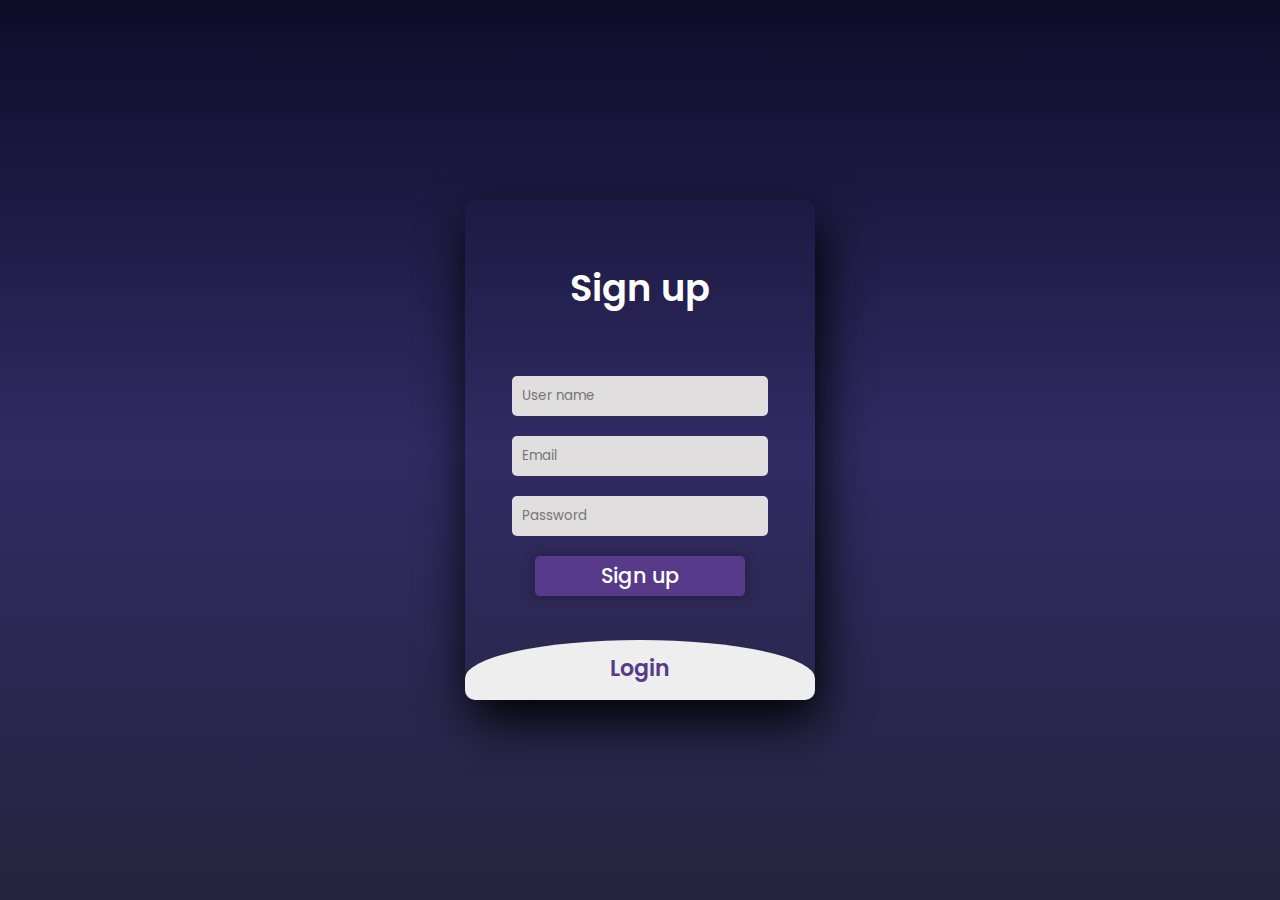
==== OCTANET_WD_02/ToDoTask/ToDo.html @ 9a6e4a21 "files added" ====
<!DOCTYPE html>
<html lang="en">
<head>
    <meta charset="UTF-8">
    <meta name="viewport" content="width=device-width, initial-scale=1.0">
    <title>ToDo List</title>
    <link rel="stylesheet" href="style.css">
    <link href="https://fonts.googleapis.com/css2?family=Jost:ital,wght@0,100;0,200;0,300;0,400;0,500;0,600;1,400&family=Nunito:wght@200;300;400;500;700&family=Poppins:ital,wght@0,200;0,300;0,400;0,500;0,600;0,700;0,800;0,900;1,200&family=Racing+Sans+One&display=swap" rel="stylesheet">
</head>
<body>
    <div class="container">
        <div class="todo-app">
            <h2>ToDo-List <img src="images/icon.png"></h2>
            <div class="row">
                <input type="text" id="input-box" placeholder="Add your List">
                <button onclick="addTask()">Add</button>
            </div>
            <ul id="list-container">
                <!-- <li class="checked">Task 1</li>
                <li>Task 2</li>
                <li>Task 3</li> -->
            </ul>
        </div>
    </div>

    <!-- Login form -->
    <div class="login-page">  	
		<input type="checkbox" id="chk" aria-hidden="true">

			<div class="signup">
                <form id="signupForm">
                    <label for="chk" aria-hidden="true">Sign up</label>
                    <input type="text" name="txt" id="signupUsername" placeholder="User name" required="">
                    <input type="email" name="email" id="signupEmail" placeholder="Email" required="">
                    <input type="password" name="pswd" id="signupPassword" placeholder="Password" required="">
                    <button type="button" onclick="signup()">Sign up</button>
                </form>
			</div>

			<div class="login">
				<form id="loginForm">
                    <label for="chk" aria-hidden="true">Login</label>
                    <input type="email" name="email" id="loginEmail" placeholder="Email" required="">
                    <input type="password" name="pswd" id="loginPassword" placeholder="Password" required="">
                    <button type="button" onclick="login()">Login</button>
                </form>
			</div>
	</div>
    <!-- End of Login form -->

    <script src="script.js"></script>
</body>
</html>
---- OCTANET_WD_02/ToDoTask/style.css ----
@import url('https://fonts.googleapis.com/css2?family=Jost:ital,wght@0,100;0,200;0,300;0,400;0,500;0,600;1,400&family=Nunito:wght@200;300;400;500;700&family=Poppins:ital,wght@0,200;0,300;0,400;0,500;0,600;0,700;0,800;0,900;1,200&family=Racing+Sans+One&display=swap');

*{
    margin: 0;
    padding: 0;
    font-family: 'Poppins', sans-serif;
    box-sizing: border-box;
}

body{
	margin: 0;
	padding: 0;
	display: flex;
	justify-content: center;
	align-items: center;
	min-height: 100vh;
	font-family: 'Jost', sans-serif;
	background: linear-gradient(to bottom, #0f0c29, #302b63, #24243e);
}

.container{
    width: 100%;
    min-height: 100vh;
    background: linear-gradient(135deg, #153677, #4e0857, #4f6d74);
    padding: 10px;
    display: none;
}

.todo-app{
    width: 100%;
    max-width: 540px;
    background: #fff;
    margin: 100px auto 20px;
    padding: 40px 30px 70px;
    border-radius: 10px;
}

.todo-app h2{
    color: #002765;
    display: flex;
    align-items: center;
    margin-bottom: 20px;
    justify-content: center;
}

.todo-app h2 img{ 
    width: 30px;
    height: 50px;
    border-radius: 50%;
    margin-left: 10px;
}

.row{ 
    display: flex;
    align-items: center;
    justify-content: space-between;
    background: #edeef0;
    font-size: 18px;
    border-radius: 30px;
    padding-left: 30px;
    margin-bottom: 25px;
    box-shadow: 0 0 0.7rem rgba(0, 0, 0, 0.3);
}

input{
    flex: 1;
    border: none;
    outline: none;
    background: transparent;
    padding: 10px;
    font-weight: 14px;
}

button{
    border: none;
    outline: none;
    padding: 16px 50px;
    background: #ff5945;
    color: #fff;
    font-size: 16px;
    cursor: pointer;
    border-radius: 40px;
    box-shadow: 0 0 0.7rem rgba(0, 0, 0, 0.3);
}

ul li{
    list-style: none;
    font-size: 17px;
    padding: 12px 8px 12px 50px;
    user-select: none;
    cursor: pointer;
    position: relative;
}

ul li:before{
    content: '';
    position: absolute;
    width: 28px;
    height: 28px;
    background-image: url(images/unchecked2.png);
    background-size: cover;
    background-position: center;
    top: 6.5px;
    left: 8px;
}

ul li.checked{
    color: #555;
    text-decoration: line-through;
}

ul li.checked::before{
    background-image: url(images/checked.png);
}

ul li span{
    position: absolute;
    right: 0;
    top: 5px;
    width: 40px;
    height: 40px;
    font-size: 22px;
    color: #555;
    line-height: 40px;
    text-align: center;
    border-radius: 50%;
}

ul li span:hover{
    background: #edeef0;
}

/* Login Form */
.login-page{
	width: 350px;
	height: 500px;
	background: red;
	overflow: hidden;
	background: url("https://doc-08-2c-docs.googleusercontent.com/docs/securesc/68c90smiglihng9534mvqmq1946dmis5/fo0picsp1nhiucmc0l25s29respgpr4j/1631524275000/03522360960922298374/03522360960922298374/1Sx0jhdpEpnNIydS4rnN4kHSJtU1EyWka?e=view&authuser=0&nonce=gcrocepgbb17m&user=03522360960922298374&hash=tfhgbs86ka6divo3llbvp93mg4csvb38") no-repeat center/ cover;
	border-radius: 10px;
	box-shadow: 5px 20px 50px #000;
}
#chk{
	display: none;
}
.signup{
	position: relative;
	width:100%;
	height: 100%;
}
label{
	color: #fff;
	font-size: 2.3em;
	justify-content: center;
	display: flex;
	margin: 60px;
	font-weight: 600;
	cursor: pointer;
	transition: .5s ease-in-out;
}
input{
	width: 73%;
	height: 40px;
	background: #e0dede;
	justify-content: center;
	display: flex;
	margin: 20px auto;
	padding: 10px;
	border: none;
	outline: none;
	border-radius: 5px;
}
button{
	width: 60%;
	height: 40px;
	margin: 10px auto;
    padding-top: 4.3px;
	justify-content: center;
	display: block;
	color: #fff;
	background: #573b8a;
	font-size: 1.3em;
	font-weight: 500;
	margin-top: 20px;
	outline: none;
	border: none;
	border-radius: 5px;
	transition: .2s ease-in;
	cursor: pointer;
}
button:hover{
	background: #6d44b8;
}
.login{
	height: 460px;
	background: #eee;
	border-radius: 60% / 10%;
	transform: translateY(-180px);
	transition: .8s ease-in-out;
}
.login label{
	color: #573b8a;
	transform: scale(.6);
}

#chk:checked ~ .login{
	transform: translateY(-500px);
}
#chk:checked ~ .login label{
	transform: scale(1);	
}
#chk:checked ~ .signup label{
	transform: scale(.6);
}

/* End OF Login Form */
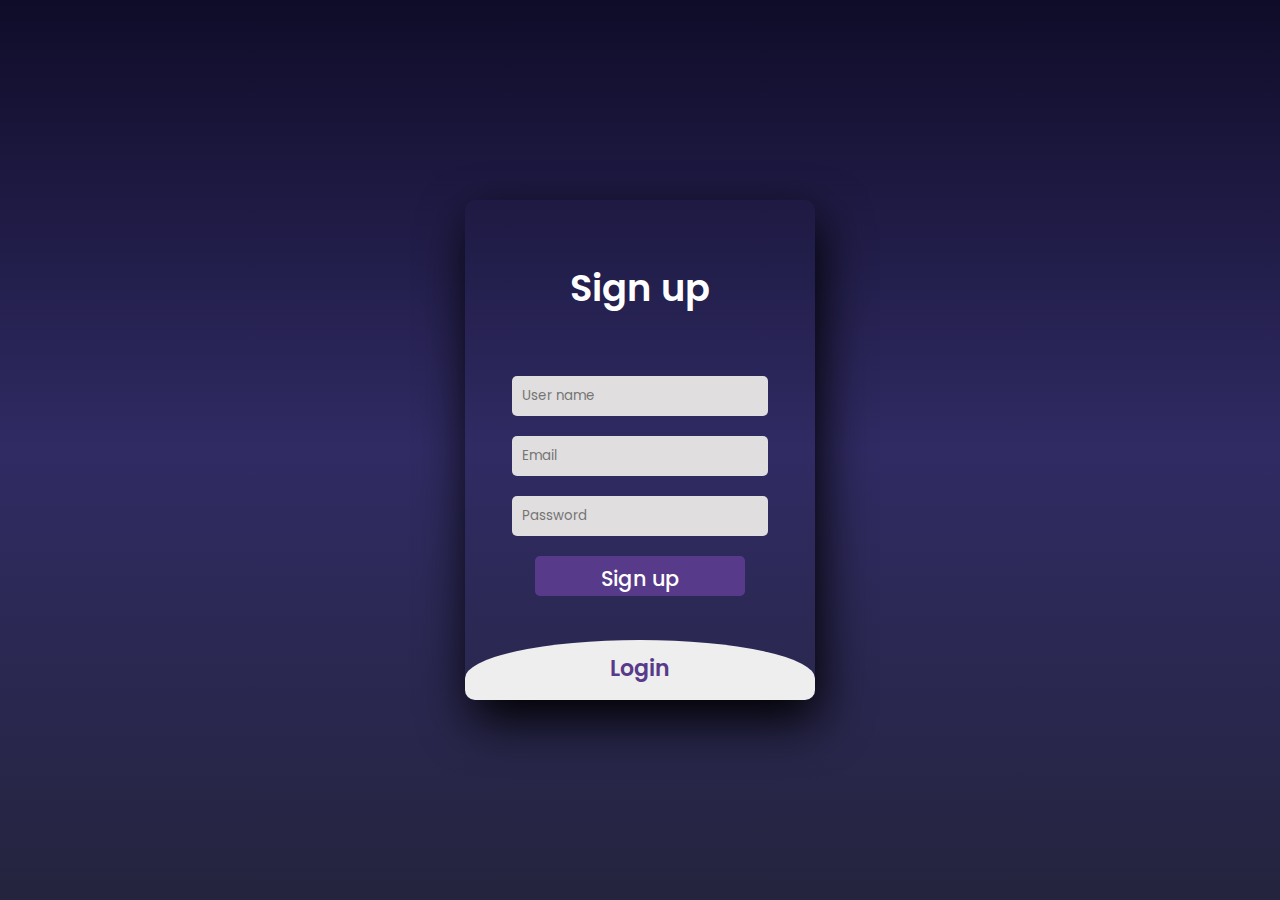
==== commit 8fc47baf: "files updated" ====
--- a/OCTANET_WD_02/ToDoTask/ToDo.html
+++ b/OCTANET_WD_02/ToDoTask/ToDo.html
@@ -13,7 +13,7 @@
             <h2>ToDo-List <img src="images/icon.png"></h2>
             <div class="row">
                 <input type="text" id="input-box" placeholder="Add your List">
-                <button onclick="addTask()">Add</button>
+                <button class="btn" onclick="addTask()">Add</button>
             </div>
             <ul id="list-container">
                 <!-- <li class="checked">Task 1</li>
@@ -30,19 +30,19 @@
 			<div class="signup">
                 <form id="signupForm">
                     <label for="chk" aria-hidden="true">Sign up</label>
-                    <input type="text" name="txt" id="signupUsername" placeholder="User name" required="">
-                    <input type="email" name="email" id="signupEmail" placeholder="Email" required="">
-                    <input type="password" name="pswd" id="signupPassword" placeholder="Password" required="">
-                    <button type="button" onclick="signup()">Sign up</button>
+                    <input class="input" type="text" name="txt" id="signupUsername" placeholder="User name" required="">
+                    <input class="input" type="email" name="email" id="signupEmail" placeholder="Email" required="">
+                    <input class="input" type="password" name="pswd" id="signupPassword" placeholder="Password" required="">
+                    <button type="button" class="button" onclick="signup()">Sign up</button>
                 </form>
 			</div>
 
 			<div class="login">
 				<form id="loginForm">
                     <label for="chk" aria-hidden="true">Login</label>
-                    <input type="email" name="email" id="loginEmail" placeholder="Email" required="">
-                    <input type="password" name="pswd" id="loginPassword" placeholder="Password" required="">
-                    <button type="button" onclick="login()">Login</button>
+                    <input class="input" type="email" name="email" id="loginEmail" placeholder="Email" required="">
+                    <input class="input" type="password" name="pswd" id="loginPassword" placeholder="Password" required="">
+                    <button type="button" class="button" onclick="login()">Login</button>
                 </form>
 			</div>
 	</div>
--- a/OCTANET_WD_02/ToDoTask/style.css
+++ b/OCTANET_WD_02/ToDoTask/style.css
@@ -62,7 +62,7 @@
     box-shadow: 0 0 0.7rem rgba(0, 0, 0, 0.3);
 }
 
-input{
+#input-box{
     flex: 1;
     border: none;
     outline: none;
@@ -71,7 +71,7 @@
     font-weight: 14px;
 }
 
-button{
+.row .btn{
     border: none;
     outline: none;
     padding: 16px 50px;
@@ -139,6 +139,7 @@
 	background: url("https://doc-08-2c-docs.googleusercontent.com/docs/securesc/68c90smiglihng9534mvqmq1946dmis5/fo0picsp1nhiucmc0l25s29respgpr4j/1631524275000/03522360960922298374/03522360960922298374/1Sx0jhdpEpnNIydS4rnN4kHSJtU1EyWka?e=view&authuser=0&nonce=gcrocepgbb17m&user=03522360960922298374&hash=tfhgbs86ka6divo3llbvp93mg4csvb38") no-repeat center/ cover;
 	border-radius: 10px;
 	box-shadow: 5px 20px 50px #000;
+    /* display: none; */
 }
 #chk{
 	display: none;
@@ -158,7 +159,7 @@
 	cursor: pointer;
 	transition: .5s ease-in-out;
 }
-input{
+.input{
 	width: 73%;
 	height: 40px;
 	background: #e0dede;
@@ -170,7 +171,7 @@
 	outline: none;
 	border-radius: 5px;
 }
-button{
+.button{
 	width: 60%;
 	height: 40px;
 	margin: 10px auto;
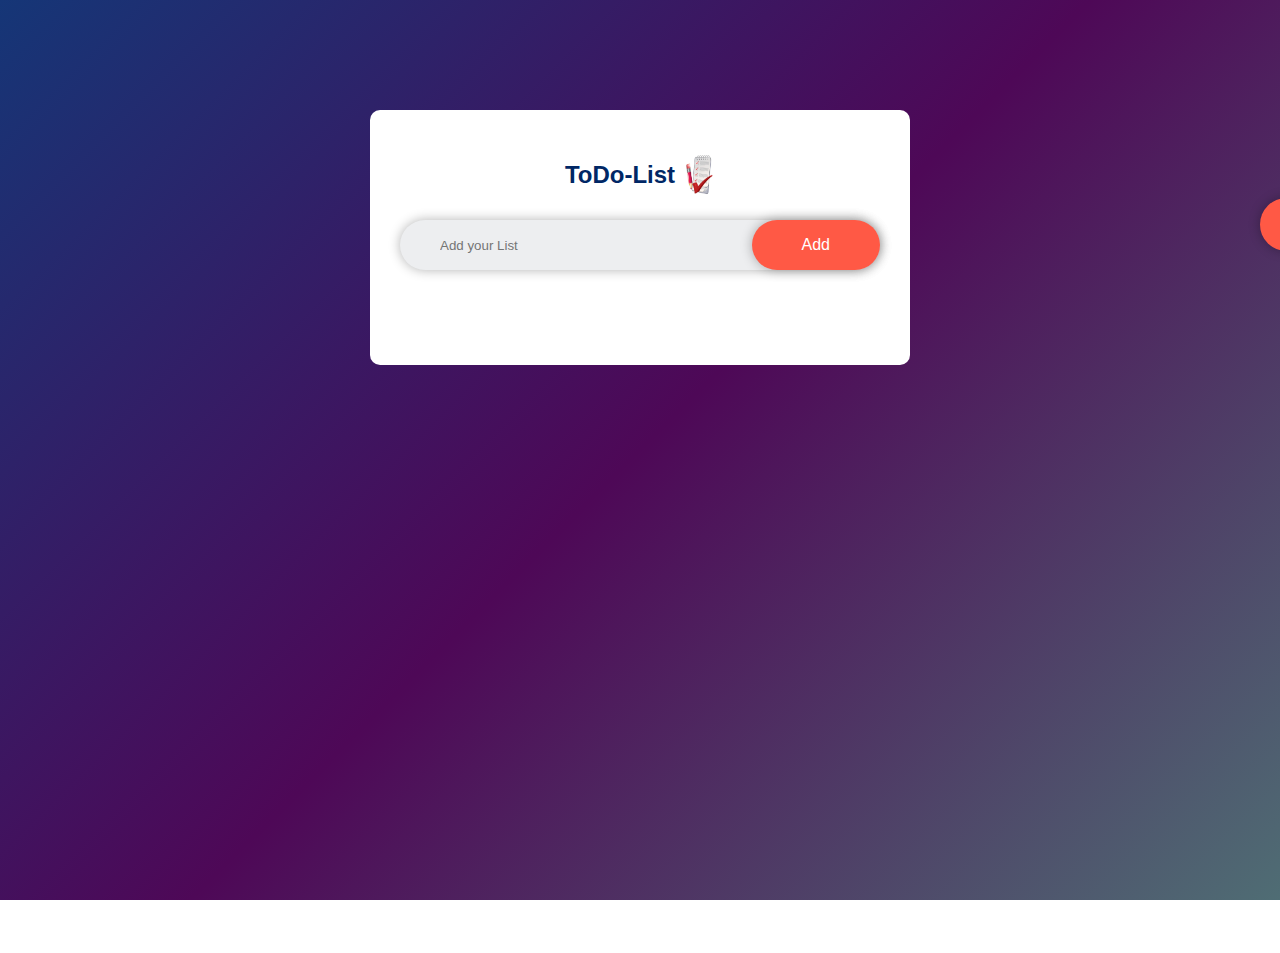
==== commit 5a230397: "files updated" ====
--- a/OCTANET_WD_02/ToDoTask/ToDo.html
+++ b/OCTANET_WD_02/ToDoTask/ToDo.html
@@ -4,17 +4,17 @@
     <meta charset="UTF-8">
     <meta name="viewport" content="width=device-width, initial-scale=1.0">
     <title>ToDo List</title>
-    <link rel="stylesheet" href="style.css">
-    <link href="https://fonts.googleapis.com/css2?family=Jost:ital,wght@0,100;0,200;0,300;0,400;0,500;0,600;1,400&family=Nunito:wght@200;300;400;500;700&family=Poppins:ital,wght@0,200;0,300;0,400;0,500;0,600;0,700;0,800;0,900;1,200&family=Racing+Sans+One&display=swap" rel="stylesheet">
+    <link rel="stylesheet" href="CSS/ToDo.css">
 </head>
 <body>
     <div class="container">
         <div class="todo-app">
-            <h2>ToDo-List <img src="images/icon.png"></h2>
+            <h2>ToDo-List <img src="CSS\images\icon.png"></h2>
             <div class="row">
                 <input type="text" id="input-box" placeholder="Add your List">
                 <button class="btn" onclick="addTask()">Add</button>
             </div>
+
             <ul id="list-container">
                 <!-- <li class="checked">Task 1</li>
                 <li>Task 2</li>
@@ -23,31 +23,12 @@
         </div>
     </div>
 
-    <!-- Login form -->
-    <div class="login-page">  	
-		<input type="checkbox" id="chk" aria-hidden="true">
+    <div class="logout">
+        <!-- Add logout button -->
+        <button class="btns" onclick="logout()">Logout</button>
+    </div>
 
-			<div class="signup">
-                <form id="signupForm">
-                    <label for="chk" aria-hidden="true">Sign up</label>
-                    <input class="input" type="text" name="txt" id="signupUsername" placeholder="User name" required="">
-                    <input class="input" type="email" name="email" id="signupEmail" placeholder="Email" required="">
-                    <input class="input" type="password" name="pswd" id="signupPassword" placeholder="Password" required="">
-                    <button type="button" class="button" onclick="signup()">Sign up</button>
-                </form>
-			</div>
-
-			<div class="login">
-				<form id="loginForm">
-                    <label for="chk" aria-hidden="true">Login</label>
-                    <input class="input" type="email" name="email" id="loginEmail" placeholder="Email" required="">
-                    <input class="input" type="password" name="pswd" id="loginPassword" placeholder="Password" required="">
-                    <button type="button" class="button" onclick="login()">Login</button>
-                </form>
-			</div>
-	</div>
-    <!-- End of Login form -->
-
-    <script src="script.js"></script>
+    <script src="Js/ToDo.js"></script>
+    <script src="Js/login.js"></script>
 </body>
 </html>--- a/OCTANET_WD_02/ToDoTask/CSS/ToDo.css
+++ b/OCTANET_WD_02/ToDoTask/CSS/ToDo.css
@@ -0,0 +1,138 @@
+*{
+    margin: 0;
+    padding: 0;
+    font-family: 'Poppins', sans-serif;
+    box-sizing: border-box;
+}
+
+.container{
+    width: 100%;
+    min-height: 100vh;
+    background: linear-gradient(135deg, #153677, #4e0857, #4f6d74);
+    padding: 10px;
+}
+
+.todo-app{
+    width: 100%;
+    max-width: 540px;
+    background: #fff;
+    margin: 100px auto 20px;
+    padding: 40px 30px 70px;
+    border-radius: 10px;
+}
+
+.todo-app h2{
+    color: #002765;
+    display: flex;
+    align-items: center;
+    margin-bottom: 20px;
+    justify-content: center;
+}
+
+.todo-app h2 img{ 
+    width: 30px;
+    height: 50px;
+    border-radius: 50%;
+    margin-left: 10px;
+}
+
+.row{ 
+    display: flex;
+    align-items: center;
+    justify-content: space-between;
+    background: #edeef0;
+    font-size: 18px;
+    border-radius: 30px;
+    padding-left: 30px;
+    margin-bottom: 25px;
+    box-shadow: 0 0 0.7rem rgba(0, 0, 0, 0.3);
+}
+
+#input-box{
+    flex: 1;
+    border: none;
+    outline: none;
+    background: transparent;
+    padding: 10px;
+    font-weight: 14px;
+}
+
+.row .btn{
+    border: none;
+    outline: none;
+    padding: 16px 50px;
+    background: #ff5945;
+    color: #fff;
+    font-size: 16px;
+    cursor: pointer;
+    border-radius: 40px;
+    box-shadow: 0 0 0.7rem rgba(0, 0, 0, 0.3);
+}
+
+.logout .btns{
+    position: relative;
+    bottom: 39em;
+    left: 70em;
+    border: none;
+    outline: none;
+    padding: 16px 50px;
+    background: #ff5945;
+    color: #fff;
+    font-size: 18px;
+    cursor: pointer;
+    border-radius: 40px;
+    box-shadow: 0 0 0.7rem rgba(0, 0, 0, 0.3);
+    transition: all 0.3s;
+}
+
+.logout .btns:hover{
+    background: #fff;
+    color: #ff5945;
+}
+
+ul li{
+    list-style: none;
+    font-size: 17px;
+    padding: 12px 8px 12px 50px;
+    user-select: none;
+    cursor: pointer;
+    position: relative;
+}
+
+ul li:before{
+    content: '';
+    position: absolute;
+    width: 28px;
+    height: 28px;
+    background-image: url(images/unchecked2.png);
+    background-size: cover;
+    background-position: center;
+    top: 6.5px;
+    left: 8px;
+}
+
+ul li.checked{
+    color: #555;
+    text-decoration: line-through;
+}
+
+ul li.checked::before{
+    background-image: url(images/checked.png);
+}
+
+ul li span{
+    position: absolute;
+    right: 0;
+    top: 5px;
+    width: 40px;
+    height: 40px;
+    font-size: 22px;
+    color: #555;
+    line-height: 40px;
+    text-align: center;
+    border-radius: 50%;
+}
+
+ul li span:hover{
+    background: #edeef0;
+}